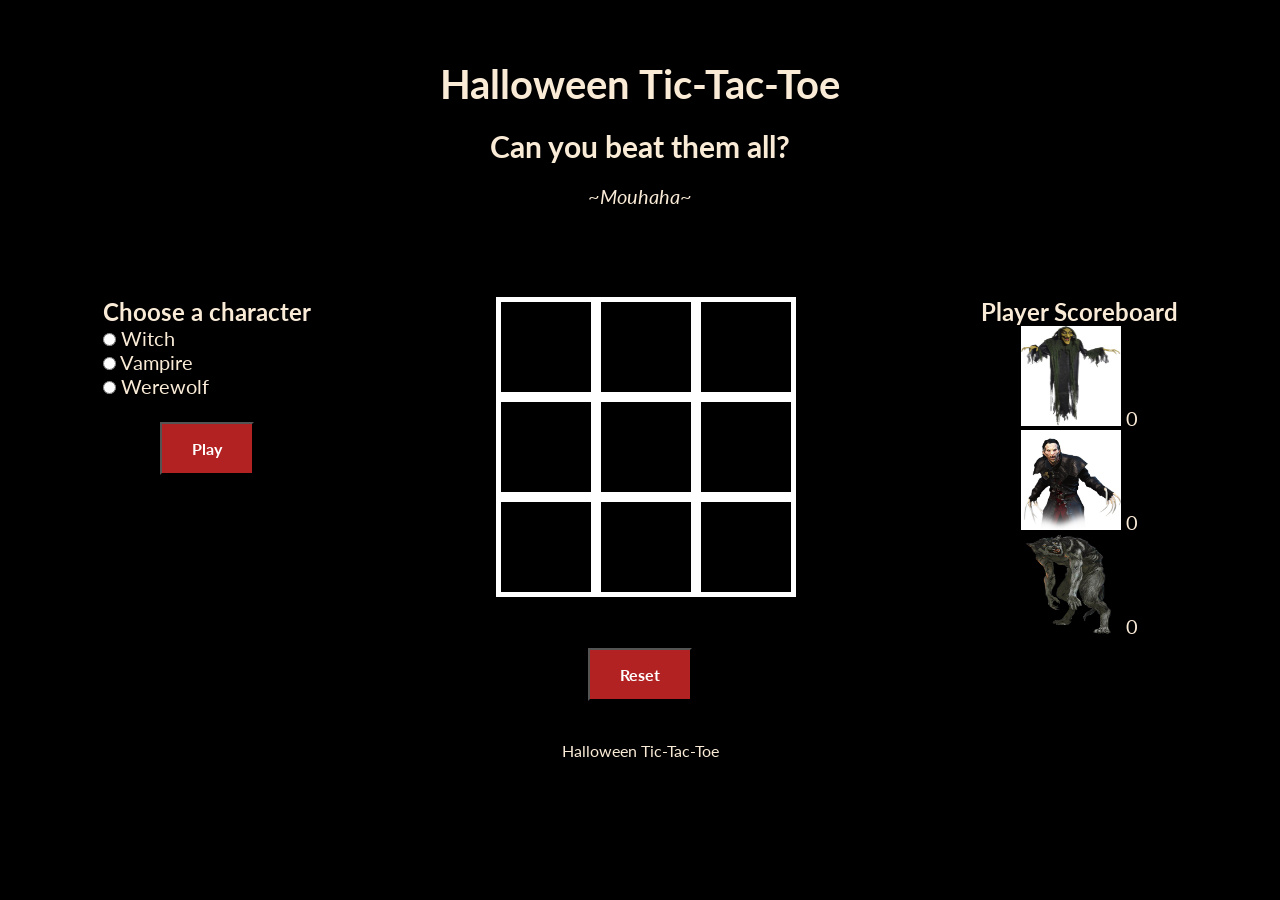
==== index.html @ e2330318 "changes" ====
<!DOCTYPE html>
<html lang="en">
<head>
    <meta charset="UTF-8">
    <meta http-equiv="X-UA-Compatible" content="IE=edge">
    <meta name="viewport" content="width=device-width, initial-scale=1.0">
    <title>Document</title>
    <link rel="stylesheet" href="style.css">
    <link href='https://fonts.googleapis.com/css?family=Lato:300,700,300italic,700italic' rel='stylesheet' type='text/css'>
</head>
<body>
    <main>
        <header>
            <h1 class="game-title">Halloween Tic-Tac-Toe</h1>
            <h2 class="tag-line">Can you beat them all?</h2>
            <p>~Mouhaha~</p>
        </header>
    <h4 id="results"></h4><br>
    <div class="container">
        <div class="gameboard">
            <div data-cell-index="0" class="cell"></div>
            <div data-cell-index="1" class="cell"></div>
            <div data-cell-index="2" class="cell"></div>
            <div data-cell-index="3" class="cell"></div>
            <div data-cell-index="4" class="cell"></div>
            <div data-cell-index="5" class="cell"></div>
            <div data-cell-index="6" class="cell"></div>
            <div data-cell-index="7" class="cell"></div>
            <div data-cell-index="8" class="cell"></div>
        </div>
        <div class="characters">
            <h3>Choose a character</h3>
                <div>
                    <input type="radio" id="Witch" name="voice" value="Witch" />
                    <label for="Witch">Witch</label>
                </div>
                <div>
                    <input type="radio" id="Vampire" name="voice" value="Vampire" />
                    <label for="Vampire">Vampire</label>
                </div>
                <div>
                    <input type="radio" id="Werewolf" name="voice" value="Werewolf" />
                    <label for="Werewolf">Werewolf</label>
                </div><br>
                <button class="buttons" id="play">Play</button>
        </div>
        <div class="scoreboard">
            <h3>Player Scoreboard</h3>
            <ul>
                <li>
                    <a class="players" href="#" data-character="Witch">
                    <img src="images/Witch.jpg" alt="Witch"/></a>
                    <div class="scoreboard" value=0 data-score="Witch">0</div>
                </li>
                <li>
                    <a class="players" href="#" data-character="Vampire">
                    <img src="images/Vampire.jpg" alt="Vampire"/></a>
                    <div class="scoreboard" value=0 data-score="Vampire">0</div>
                </li>
                    <a class="players" href="#" data-character="Werewolf">
                    <img src="images/Werewolf.jpg" alt="Werewolf"/></a>
                    <div class="scoreboard" value=0 data-score="Werewolf">0</div>
                </li>
            </ul>
        </div>
    </div>
    <button class="buttons" id="reset">Reset</button>
    <footer>
        <p>Halloween Tic-Tac-Toe</p>
    </footer>
    </main>
<script src="/script.js"></script>
</body>
</html>
---- style.css ----
* {
    font-family: 'Lato', sans-serif;
    box-sizing: border-box;
    margin: 0 auto;
}

body {
    background-color: black;
    color: antiquewhite;
}

header {
    font-size: 20px;
    width: auto;
    text-align: center;
    padding: 50px;
}

header > h1 {
    padding: 10px;
}

header > h2 {
    padding: 10px;
}

header > p {
    font-style: italic;
    padding: 10px;
}

.container {
    padding: 10px;
    display: flex;
    flex-direction: row;
    flex-wrap: nowrap;
    justify-content: space-evenly;
}

#results {
    text-align: center;
    font-style: italic;
}

.gameboard {
    display: grid;
    order: 2;
    width: 300px;
    height: 300px;
    grid-template-columns: repeat(3, auto);
}

.buttons {
    font-size: 16px;
    font-weight: bold;
    display: flex;
    justify-content: center;
    background-color: firebrick;
    color: white;
    text-align: center;
    padding: 15px 30px;
}

.cell {
    display: flex;
    width: 100px;
    height: 100px;
    align-items: center;
    justify-content: center;
    border: 5px solid white;
    transition: 0.2s ease-in-out;
}

.characters {
    display: block;
    order: 1;
    font-size: 20px;
}

h3 {
    font-size: 24px;
}

.scoreboard {
    display: inline-block;
    order: 3;
    font-size: 20px;
}

.scoreboard > ul {
    list-style-type: none;
}

img {
    display: inline-block;
    height: 100px;
    width: 100px;
}

footer {
    padding: 40px;
    text-align: center;
}
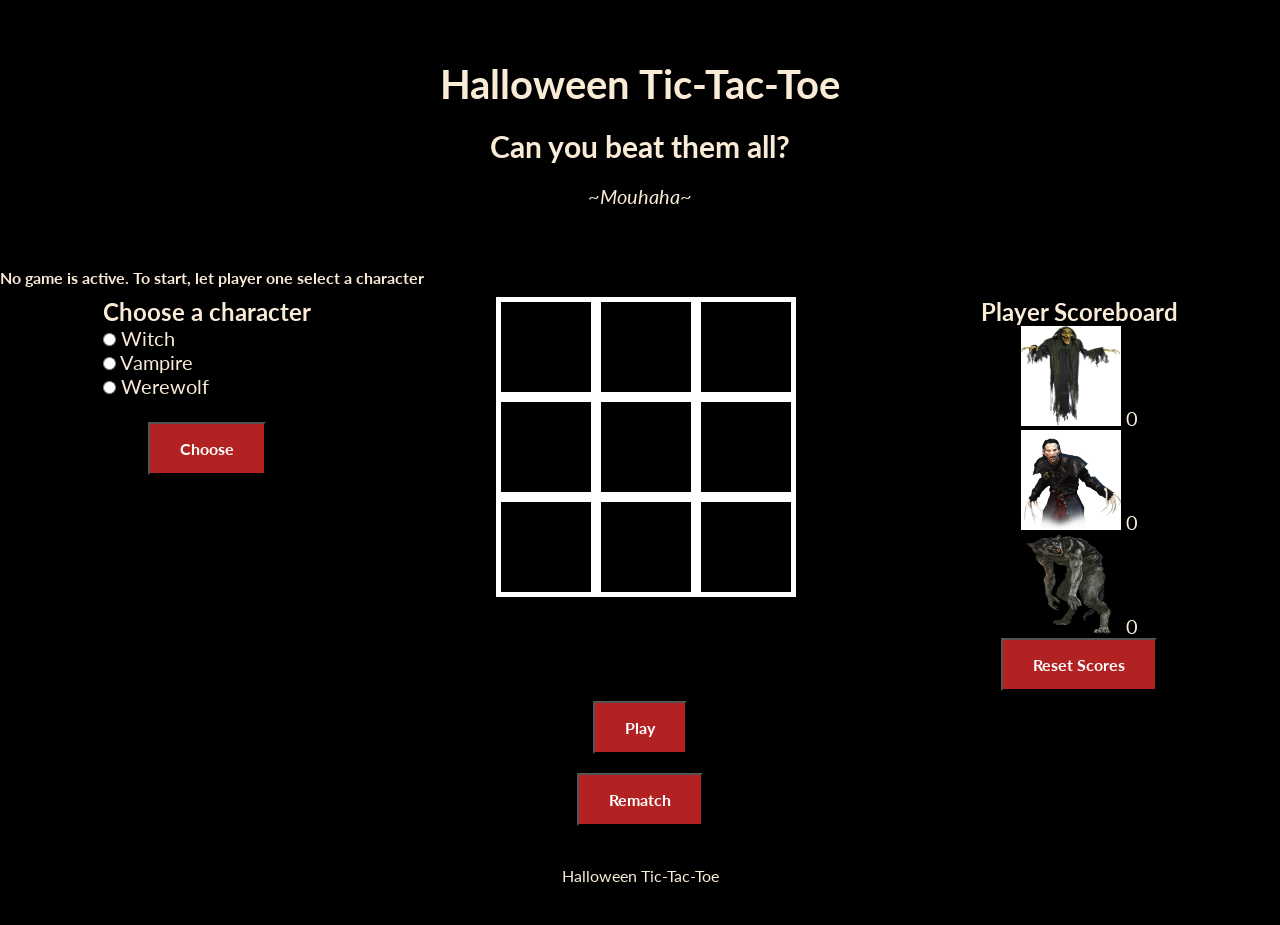
==== commit 8c81eb3a: "update050821" ====
--- a/index.html
+++ b/index.html
@@ -15,60 +15,66 @@
             <h2 class="tag-line">Can you beat them all?</h2>
             <p>~Mouhaha~</p>
         </header>
-    <h4 id="results"></h4><br>
-    <div class="container">
-        <div class="gameboard">
-            <div data-cell-index="0" class="cell"></div>
-            <div data-cell-index="1" class="cell"></div>
-            <div data-cell-index="2" class="cell"></div>
-            <div data-cell-index="3" class="cell"></div>
-            <div data-cell-index="4" class="cell"></div>
-            <div data-cell-index="5" class="cell"></div>
-            <div data-cell-index="6" class="cell"></div>
-            <div data-cell-index="7" class="cell"></div>
-            <div data-cell-index="8" class="cell"></div>
+        <h4 class="results">No game is active. To start, let player one select a character</h4>
+        <div class="container">
+            <div class="gameboard">
+                <div data-cell-index="0" class="cell"></div>
+                <div data-cell-index="1" class="cell"></div>
+                <div data-cell-index="2" class="cell"></div>
+                <div data-cell-index="3" class="cell"></div>
+                <div data-cell-index="4" class="cell"></div>
+                <div data-cell-index="5" class="cell"></div>
+                <div data-cell-index="6" class="cell"></div>
+                <div data-cell-index="7" class="cell"></div>
+                <div data-cell-index="8" class="cell"></div>
+            </div>
+            <div class="characters">
+                <h3>Choose a character</h3>
+                    <div>
+                        <input type="radio" id="Witch" name="voice" value="Witch" />
+                        <label for="Witch">Witch</label>
+                    </div>
+                    <div>
+                        <input type="radio" id="Vampire" name="voice" value="Vampire" />
+                        <label for="Vampire">Vampire</label>
+                    </div>
+                    <div>
+                        <input type="radio" id="Werewolf" name="voice" value="Werewolf" />
+                        <label for="Werewolf">Werewolf</label>
+                    </div><br>
+                    <button class="buttons" id="choose">Choose</button>
+            </div>
+            <div class="scoreboard">
+                <h3>Player Scoreboard</h3>
+                <ul>
+                    <li>
+                        <a class="players" href="#" data-character="Witch">
+                        <img src="images/Witch.jpg" alt="Witch"/></a>
+                        <div class="scoreboard" value=0 data-score="Witch">0</div>
+                    </li>
+                    <li>
+                        <a class="players" href="#" data-character="Vampire">
+                        <img src="images/Vampire.jpg" alt="Vampire"/></a>
+                        <div class="scoreboard" value=0 data-score="Vampire">0</div>
+                    </li>
+                        <a class="players" href="#" data-character="Werewolf">
+                        <img src="images/Werewolf.jpg" alt="Werewolf"/></a>
+                        <div class="scoreboard" value=0 data-score="Werewolf">0</div>
+                    </li>
+                </ul>
+                <div class="reset-game">
+                    <button class="buttons" id="reset">Reset Scores</button>
+                </div>
+            </div>
         </div>
-        <div class="characters">
-            <h3>Choose a character</h3>
-                <div>
-                    <input type="radio" id="Witch" name="voice" value="Witch" />
-                    <label for="Witch">Witch</label>
-                </div>
-                <div>
-                    <input type="radio" id="Vampire" name="voice" value="Vampire" />
-                    <label for="Vampire">Vampire</label>
-                </div>
-                <div>
-                    <input type="radio" id="Werewolf" name="voice" value="Werewolf" />
-                    <label for="Werewolf">Werewolf</label>
-                </div><br>
-                <button class="buttons" id="play">Play</button>
+        <div class="gameplay">
+            <button class="buttons" id="Play">Play</button><br>
+            <button class="buttons" id="Rematch">Rematch</button>
         </div>
-        <div class="scoreboard">
-            <h3>Player Scoreboard</h3>
-            <ul>
-                <li>
-                    <a class="players" href="#" data-character="Witch">
-                    <img src="images/Witch.jpg" alt="Witch"/></a>
-                    <div class="scoreboard" value=0 data-score="Witch">0</div>
-                </li>
-                <li>
-                    <a class="players" href="#" data-character="Vampire">
-                    <img src="images/Vampire.jpg" alt="Vampire"/></a>
-                    <div class="scoreboard" value=0 data-score="Vampire">0</div>
-                </li>
-                    <a class="players" href="#" data-character="Werewolf">
-                    <img src="images/Werewolf.jpg" alt="Werewolf"/></a>
-                    <div class="scoreboard" value=0 data-score="Werewolf">0</div>
-                </li>
-            </ul>
-        </div>
-    </div>
-    <button class="buttons" id="reset">Reset</button>
-    <footer>
-        <p>Halloween Tic-Tac-Toe</p>
-    </footer>
+        <footer>
+            <p>Halloween Tic-Tac-Toe</p>
+        </footer>
     </main>
-<script src="/script.js"></script>
 </body>
+    <script src="script.js"></script>
 </html>
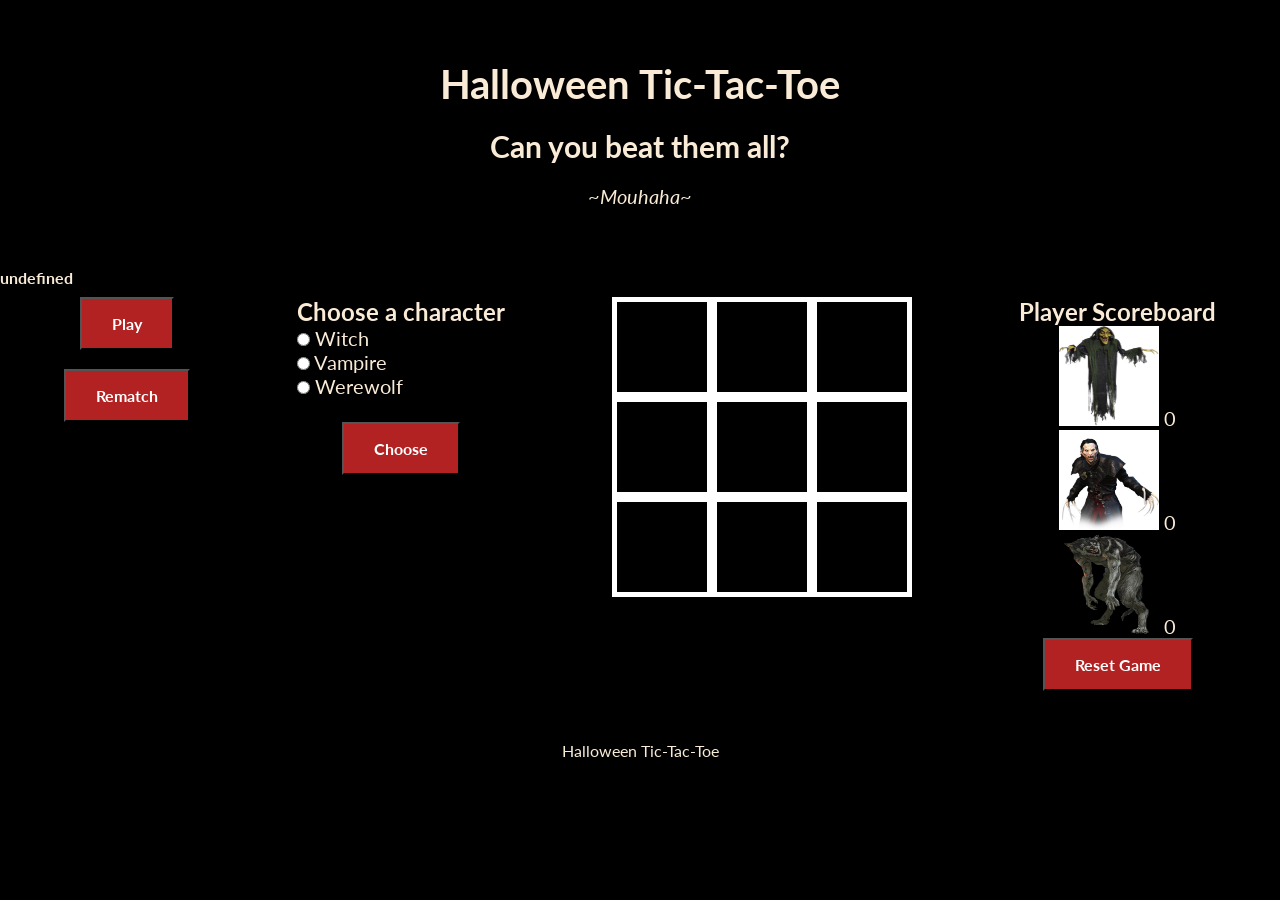
==== commit 3d02cac0: "update050821pt2" ====
--- a/index.html
+++ b/index.html
@@ -27,6 +27,10 @@
                 <div data-cell-index="6" class="cell"></div>
                 <div data-cell-index="7" class="cell"></div>
                 <div data-cell-index="8" class="cell"></div>
+            </div>
+            <div class="gameplay">
+                <button class="buttons" id="Play">Play</button><br>
+                <button class="buttons" id="Rematch">Rematch</button>
             </div>
             <div class="characters">
                 <h3>Choose a character</h3>
@@ -63,13 +67,9 @@
                     </li>
                 </ul>
                 <div class="reset-game">
-                    <button class="buttons" id="reset">Reset Scores</button>
+                    <button class="buttons" id="reset">Reset Game</button>
                 </div>
             </div>
-        </div>
-        <div class="gameplay">
-            <button class="buttons" id="Play">Play</button><br>
-            <button class="buttons" id="Rematch">Rematch</button>
         </div>
         <footer>
             <p>Halloween Tic-Tac-Toe</p>
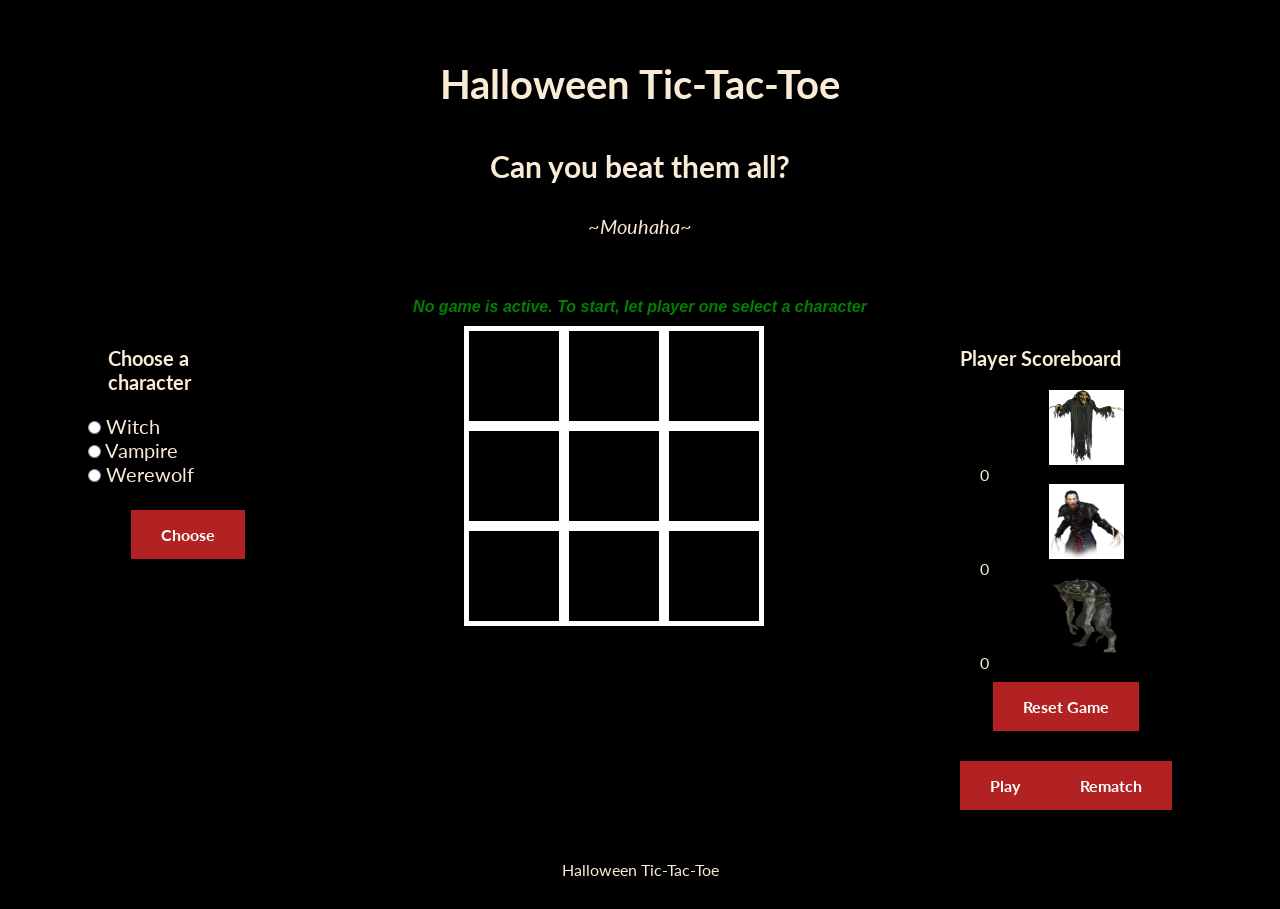
==== commit 2c4a3043: "update 0608v1" ====
--- a/index.html
+++ b/index.html
@@ -4,7 +4,7 @@
     <meta charset="UTF-8">
     <meta http-equiv="X-UA-Compatible" content="IE=edge">
     <meta name="viewport" content="width=device-width, initial-scale=1.0">
-    <title>Document</title>
+    <title>Halloween Tic-Tac-Toe</title>
     <link rel="stylesheet" href="style.css">
     <link href='https://fonts.googleapis.com/css?family=Lato:300,700,300italic,700italic' rel='stylesheet' type='text/css'>
 </head>
@@ -27,10 +27,6 @@
                 <div data-cell-index="6" class="cell"></div>
                 <div data-cell-index="7" class="cell"></div>
                 <div data-cell-index="8" class="cell"></div>
-            </div>
-            <div class="gameplay">
-                <button class="buttons" id="Play">Play</button><br>
-                <button class="buttons" id="Rematch">Rematch</button>
             </div>
             <div class="characters">
                 <h3>Choose a character</h3>
@@ -67,7 +63,11 @@
                     </li>
                 </ul>
                 <div class="reset-game">
-                    <button class="buttons" id="reset">Reset Game</button>
+                    <button class="buttons" id="Reset">Reset Game</button>
+                </div>
+                <div class="gameplay">
+                    <button class="buttons" id="Play">Play</button><br>
+                    <button class="buttons" id="Rematch">Rematch</button>
                 </div>
             </div>
         </div>
--- a/style.css
+++ b/style.css
@@ -13,15 +13,15 @@
     font-size: 20px;
     width: auto;
     text-align: center;
-    padding: 50px;
+    padding: 40px;
 }
 
 header > h1 {
-    padding: 10px;
+    padding: 20px 10px;
 }
 
 header > h2 {
-    padding: 10px;
+    padding: 20px 10px;
 }
 
 header > p {
@@ -30,16 +30,18 @@
 }
 
 .container {
-    padding: 10px;
     display: flex;
     flex-direction: row;
-    flex-wrap: nowrap;
-    justify-content: space-evenly;
+    flex-wrap: wrap;
+    justify-content: space-between;
 }
 
-#results {
+.results {
     text-align: center;
+    font-size: 16px;
     font-style: italic;
+    color: green;
+    padding: 10px;
 }
 
 .gameboard {
@@ -48,6 +50,12 @@
     width: 300px;
     height: 300px;
     grid-template-columns: repeat(3, auto);
+}
+.gameplay {
+    display: flex;
+    flex-direction: row;
+    order: 2;
+    padding: 20px;
 }
 
 .buttons {
@@ -59,6 +67,7 @@
     color: white;
     text-align: center;
     padding: 15px 30px;
+    border-style: none;
 }
 
 .cell {
@@ -70,21 +79,26 @@
     border: 5px solid white;
     transition: 0.2s ease-in-out;
 }
+.cell:hover {
+    background-color: bisque;
+}
 
 .characters {
     display: block;
     order: 1;
     font-size: 20px;
+    width: 200px;
+    height: 200px;
 }
 
 h3 {
-    font-size: 24px;
+    font-size: 20px;
+    padding: 20px;
 }
 
 .scoreboard {
     display: inline-block;
     order: 3;
-    font-size: 20px;
 }
 
 .scoreboard > ul {
@@ -92,12 +106,17 @@
 }
 
 img {
-    display: inline-block;
-    height: 100px;
-    width: 100px;
+    display: flex;
+    flex-direction: row;
+    height: 75px;
+    width: 75px;
+}
+
+.reset-game {
+    padding: 10px;
 }
 
 footer {
-    padding: 40px;
+    padding: 30px;
     text-align: center;
 }
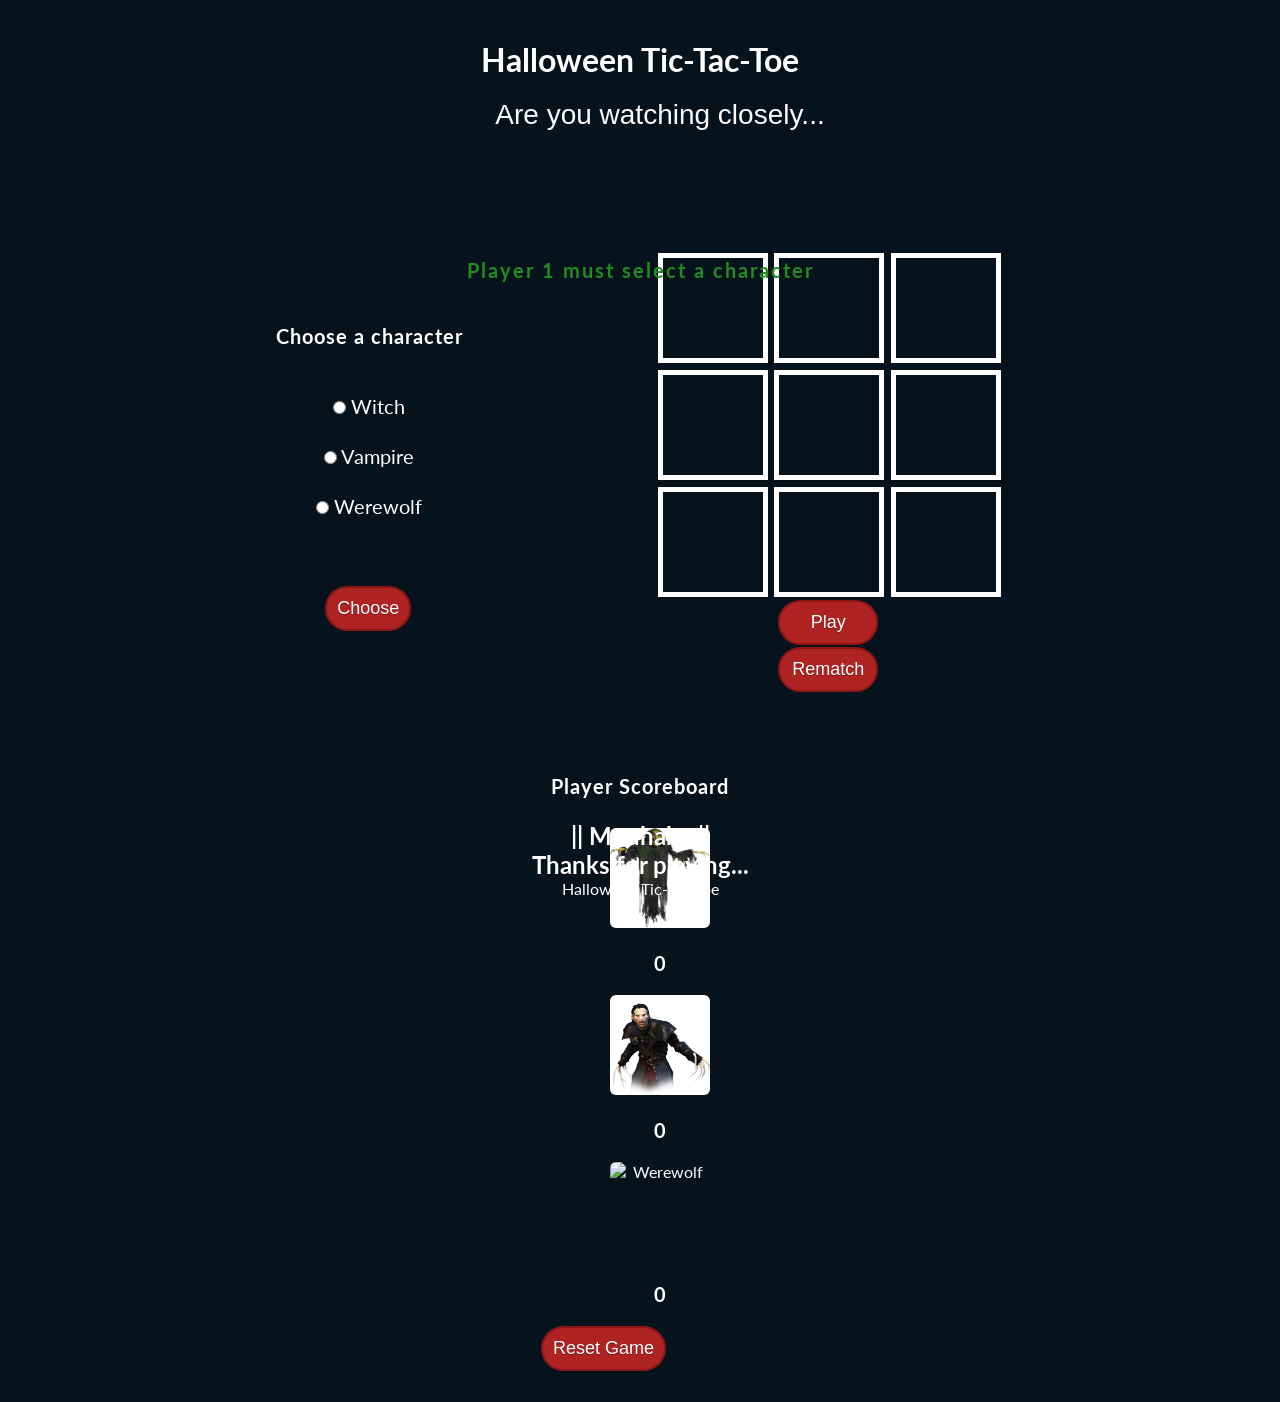
==== commit 06c59886: "close to final" ====
--- a/index.html
+++ b/index.html
@@ -12,21 +12,26 @@
     <main>
         <header>
             <h1 class="game-title">Halloween Tic-Tac-Toe</h1>
-            <h2 class="tag-line">Can you beat them all?</h2>
-            <p>~Mouhaha~</p>
+            <div class="scary">
+                <div class="text"></div>
+              </div>
         </header>
-        <h4 class="results">No game is active. To start, let player one select a character</h4>
+        <h4 class="results">Player 1 must select a character</h4>
         <div class="container">
-            <div class="gameboard">
-                <div data-cell-index="0" class="cell"></div>
-                <div data-cell-index="1" class="cell"></div>
-                <div data-cell-index="2" class="cell"></div>
-                <div data-cell-index="3" class="cell"></div>
-                <div data-cell-index="4" class="cell"></div>
-                <div data-cell-index="5" class="cell"></div>
-                <div data-cell-index="6" class="cell"></div>
-                <div data-cell-index="7" class="cell"></div>
-                <div data-cell-index="8" class="cell"></div>
+            <div class="gameplay">
+                <div class="gameboard">
+                    <div data-cell-index="0" class="cell"></div>
+                    <div data-cell-index="1" class="cell"></div>
+                    <div data-cell-index="2" class="cell"></div>
+                    <div data-cell-index="3" class="cell"></div>
+                    <div data-cell-index="4" class="cell"></div>
+                    <div data-cell-index="5" class="cell"></div>
+                    <div data-cell-index="6" class="cell"></div>
+                    <div data-cell-index="7" class="cell"></div>
+                    <div data-cell-index="8" class="cell"></div>
+                </div>
+                <button class="buttons" id="Play">Play</button><br>
+                <button class="buttons" id="Rematch">Rematch</button>
             </div>
             <div class="characters">
                 <h3>Choose a character</h3>
@@ -48,30 +53,28 @@
                 <h3>Player Scoreboard</h3>
                 <ul>
                     <li>
-                        <a class="players" href="#" data-character="Witch">
                         <img src="images/Witch.jpg" alt="Witch"/></a>
-                        <div class="scoreboard" value=0 data-score="Witch">0</div>
+                        <div class="score" data-character="Witch">0</div>
                     </li>
                     <li>
-                        <a class="players" href="#" data-character="Vampire">
                         <img src="images/Vampire.jpg" alt="Vampire"/></a>
-                        <div class="scoreboard" value=0 data-score="Vampire">0</div>
+                        <div class="score" data-character="Vampire">0</div>
                     </li>
-                        <a class="players" href="#" data-character="Werewolf">
-                        <img src="images/Werewolf.jpg" alt="Werewolf"/></a>
-                        <div class="scoreboard" value=0 data-score="Werewolf">0</div>
+                        <img src="images/werewolfnew.jpg" alt="Werewolf"/></a>
+                        <div class="score" data-character="Werewolf">0</div>
                     </li>
                 </ul>
                 <div class="reset-game">
                     <button class="buttons" id="Reset">Reset Game</button>
                 </div>
-                <div class="gameplay">
-                    <button class="buttons" id="Play">Play</button><br>
-                    <button class="buttons" id="Rematch">Rematch</button>
-                </div>
             </div>
         </div>
         <footer>
+            <h2>
+                <p>|| Mouhaha ||</p>
+
+                <p>Thanks for playing...</p>
+            </h2>
             <p>Halloween Tic-Tac-Toe</p>
         </footer>
     </main>
--- a/style.css
+++ b/style.css
@@ -1,73 +1,119 @@
 * {
     font-family: 'Lato', sans-serif;
-    box-sizing: border-box;
-    margin: 0 auto;
+    margin: auto;
+    max-width: 980px;
 }
 
 body {
-    background-color: black;
-    color: antiquewhite;
+    background-color: rgb(7, 19, 28);
+    color: white;
 }
 
 header {
-    font-size: 20px;
-    width: auto;
     text-align: center;
     padding: 40px;
 }
 
-header > h1 {
-    padding: 20px 10px;
-}
-
-header > h2 {
-    padding: 20px 10px;
-}
-
-header > p {
-    font-style: italic;
-    padding: 10px;
-}
-
 .container {
-    display: flex;
+    height: 600px;
+    display: flex;
+    justify-content: center;
     flex-direction: row;
     flex-wrap: wrap;
-    justify-content: space-between;
+    justify-content: space-evenly;
+
+@media screen and (min-width: 600px) { 
+        padding: 0 30px;
+}
 }
 
 .results {
-    text-align: center;
-    font-size: 16px;
-    font-style: italic;
-    color: green;
-    padding: 10px;
+    position: absolute;
+    top: 30%;
+    left: 50%;
+    transform: translate(-50%, -50%);
+    text-align: center;
+    font-size: 20px;
+    color: rgb(34,139,34);
+    padding: 10px;
+    transition: text-indent .5s;
+    letter-spacing: 0.1em;
+    line-height: 26px;
+}
+
+.results:hover {
+    text-indent: 5px;
+    transition: text-indent .5s;
+    animation:  shake 0.8s;
+  }
+  
+  @keyframes shake{
+    0%{
+      transform: translateX(0)
+    }
+    25%{
+      transform: translateX(25px);
+    }
+      
+    50%{
+      transform: translateX(-25px);
+    }
+    100%{
+      transform: translateX(0px);
+    }
+}
+
+.text:hover::before {
+    display: inline-block;
+    content: '&#x2708;︎';
 }
 
 .gameboard {
     display: grid;
+    order: 1;
+    width: 350px;
+    height: 350px;
+    grid-template-columns: repeat(3, auto);
+}
+.gameplay {
+    display: flex;
+    flex-direction: column;
+    align-items: center;
+    justify-content:space-evenly;
     order: 2;
-    width: 300px;
-    height: 300px;
-    grid-template-columns: repeat(3, auto);
-}
-.gameplay {
-    display: flex;
-    flex-direction: row;
+    padding: 40px;
+}
+.gameplay > #Play {
     order: 2;
-    padding: 20px;
+    padding: 10px;
+    width: 100px;
+}
+.gameplay > #Rematch {
+    order: 3;
+    padding: 10px;
+    width: 100px;
 }
 
 .buttons {
-    font-size: 16px;
-    font-weight: bold;
-    display: flex;
-    justify-content: center;
-    background-color: firebrick;
+    display:inline-block;
+    padding:0.3em 1.2em;
+    margin:0 0.1em 0.1em 0;
+    padding: 10px;
+    font-size: 18px;
+    border: 0.16em solid rgb(140,22,22);
+    background-color: rgb(176, 35, 35);
+    border-radius: 2em;
+    box-sizing: border-box;
+    text-decoration:none;
+    font-weight:300;
     color: white;
-    text-align: center;
-    padding: 15px 30px;
-    border-style: none;
+    text-shadow: 0 0.04em 0.04em rgba(0,0,0,0.35);
+    text-align: center;
+    transition: all 0.2s;
+}
+
+.buttons:hover {
+    border-color: rgb(235, 109, 109);
 }
 
 .cell {
@@ -80,36 +126,61 @@
     transition: 0.2s ease-in-out;
 }
 .cell:hover {
-    background-color: bisque;
+    border-color: rgb(176, 35, 35);
+    color: yellow;
+    font-size:
+    transition: 0.2s ease-in-out;
 }
 
 .characters {
     display: block;
+    padding: 20px;
     order: 1;
     font-size: 20px;
-    width: 200px;
-    height: 200px;
+    line-height: 50px;
+    text-align: center;
 }
 
 h3 {
     font-size: 20px;
     padding: 20px;
+    letter-spacing: 0.05em;
 }
 
 .scoreboard {
-    display: inline-block;
+    display: block;
     order: 3;
+    padding: 20px;
+}
+
+.score {
+    text-align: center;
+    font-size: 20px;
+    color: white;
+    font-weight: bold;
+    padding: 10px;
+}
+
+.score:hover {
+    color: yellow;
 }
 
 .scoreboard > ul {
     list-style-type: none;
+    text-align: center;
 }
 
 img {
-    display: flex;
-    flex-direction: row;
-    height: 75px;
-    width: 75px;
+    display: inline-block;
+    border: 1px yellow;
+    height: 100px;
+    width: 100px;
+    padding: 10px;
+    border-radius: 1em;
+}
+
+img:hover {
+    border: 5px yellow;
 }
 
 .reset-game {
@@ -119,4 +190,22 @@
 footer {
     padding: 30px;
     text-align: center;
+}
+
+.scary {
+    padding: 20px;
+    height: 100%;
+    width: 100%;
+    justify-content: center;
+    align-items: center;
+    display: flex;
+}
+
+.text {
+    font-weight:100;
+    font-size: 28px;
+    color: #FAFAFA;
+}
+.dud {
+    color: #757575;
 }
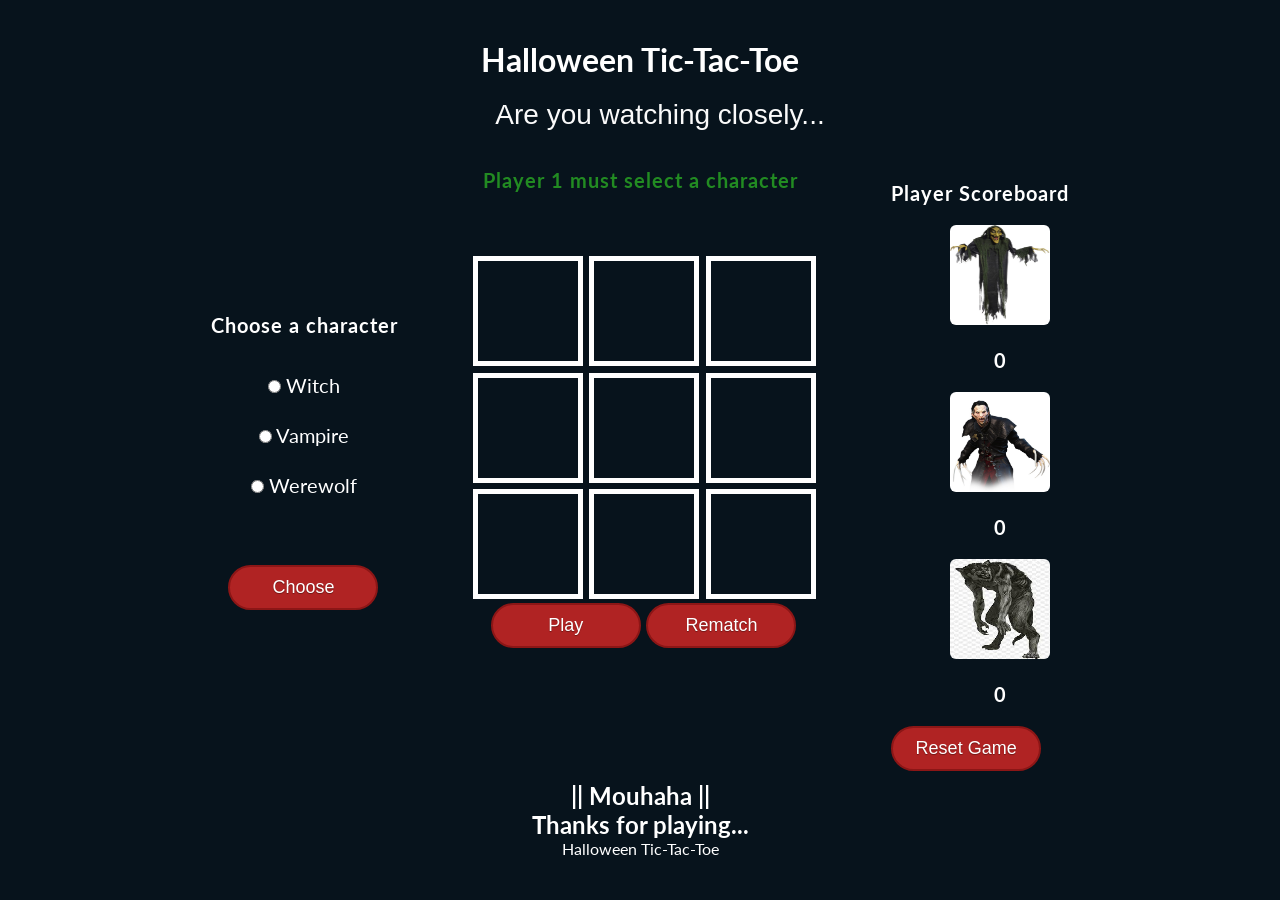
==== commit a7d0fe62: "update" ====
--- a/index.html
+++ b/index.html
@@ -30,8 +30,10 @@
                     <div data-cell-index="7" class="cell"></div>
                     <div data-cell-index="8" class="cell"></div>
                 </div>
-                <button class="buttons" id="Play">Play</button><br>
-                <button class="buttons" id="Rematch">Rematch</button>
+                <div class="gameButtons">
+                    <button class="buttons" id="Play">Play</button>
+                    <button class="buttons" id="Rematch">Rematch</button>
+                </div>
             </div>
             <div class="characters">
                 <h3>Choose a character</h3>
--- a/style.css
+++ b/style.css
@@ -11,16 +11,17 @@
 
 header {
     text-align: center;
-    padding: 40px;
+    padding-top: 40px;
 }
 
 .container {
     height: 600px;
     display: flex;
     justify-content: center;
-    flex-direction: row;
+    flex-direction: column;
     flex-wrap: wrap;
     justify-content: space-evenly;
+    align-items: center;
 
 @media screen and (min-width: 600px) { 
         padding: 0 30px;
@@ -29,7 +30,7 @@
 
 .results {
     position: absolute;
-    top: 30%;
+    top: 20%;
     left: 50%;
     transform: translate(-50%, -50%);
     text-align: center;
@@ -37,8 +38,7 @@
     color: rgb(34,139,34);
     padding: 10px;
     transition: text-indent .5s;
-    letter-spacing: 0.1em;
-    line-height: 26px;
+    letter-spacing: 0.05em;
 }
 
 .results:hover {
@@ -83,6 +83,9 @@
     order: 2;
     padding: 40px;
 }
+.gameButtons {
+    order: 2;
+}
 .gameplay > #Play {
     order: 2;
     padding: 10px;
@@ -94,7 +97,7 @@
     width: 100px;
 }
 
-.buttons {
+button {
     display:inline-block;
     padding:0.3em 1.2em;
     margin:0 0.1em 0.1em 0;
@@ -110,6 +113,7 @@
     text-shadow: 0 0.04em 0.04em rgba(0,0,0,0.35);
     text-align: center;
     transition: all 0.2s;
+    min-width: 150px;
 }
 
 .buttons:hover {
@@ -143,7 +147,7 @@
 
 h3 {
     font-size: 20px;
-    padding: 20px;
+    padding: 10px;
     letter-spacing: 0.05em;
 }
 
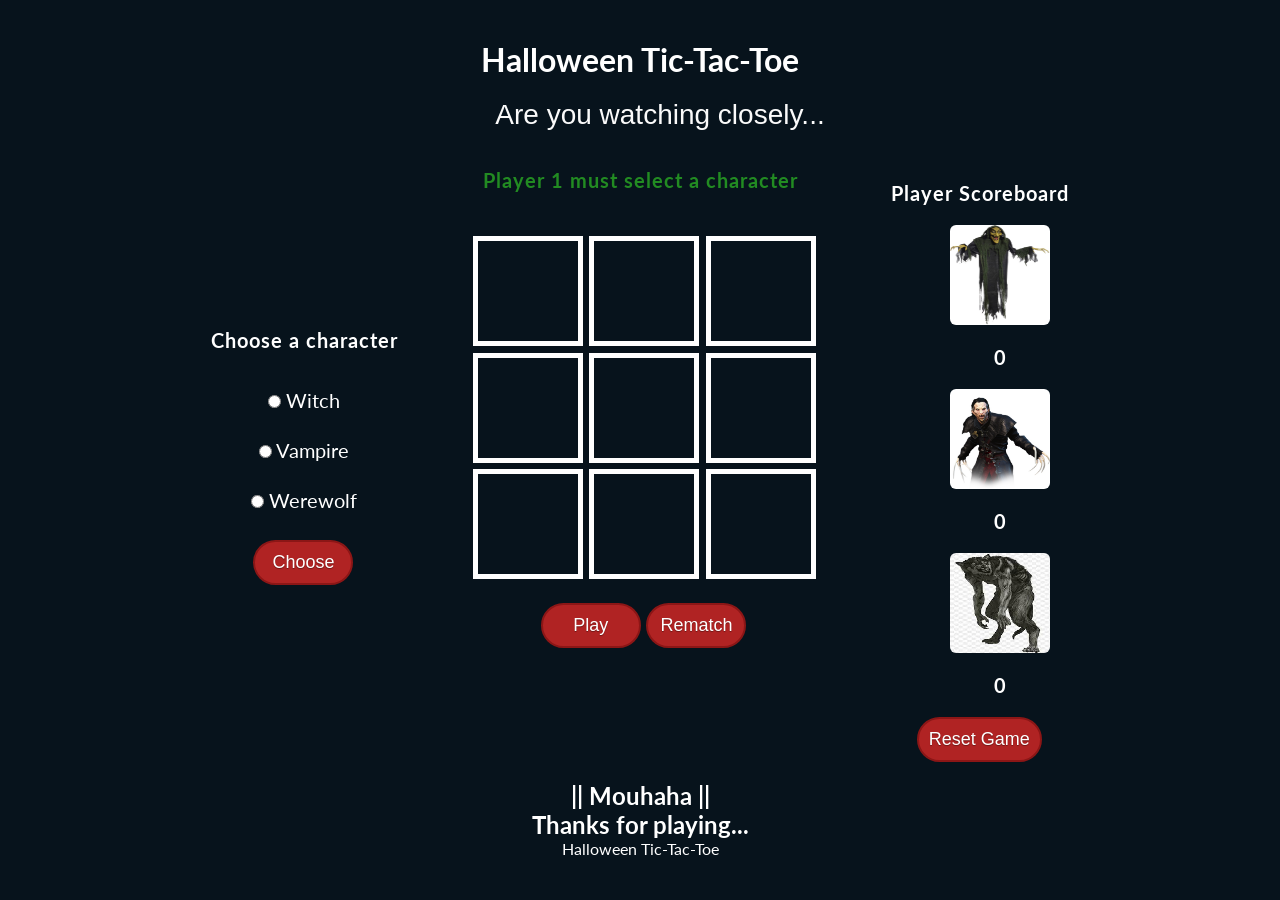
==== commit d73593ec: "final" ====
--- a/index.html
+++ b/index.html
@@ -48,8 +48,10 @@
                     <div>
                         <input type="radio" id="Werewolf" name="voice" value="Werewolf" />
                         <label for="Werewolf">Werewolf</label>
-                    </div><br>
+                    </div>
+                <div class="chooseButton">
                     <button class="buttons" id="choose">Choose</button>
+                </div>
             </div>
             <div class="scoreboard">
                 <h3>Player Scoreboard</h3>
--- a/style.css
+++ b/style.css
@@ -85,6 +85,7 @@
 }
 .gameButtons {
     order: 2;
+    padding: 20px;
 }
 .gameplay > #Play {
     order: 2;
@@ -95,6 +96,9 @@
     order: 3;
     padding: 10px;
     width: 100px;
+}
+.chooseButton {
+    padding: 10px;
 }
 
 button {
@@ -113,7 +117,7 @@
     text-shadow: 0 0.04em 0.04em rgba(0,0,0,0.35);
     text-align: center;
     transition: all 0.2s;
-    min-width: 150px;
+    min-width: 100px;
 }
 
 .buttons:hover {
@@ -132,17 +136,20 @@
 .cell:hover {
     border-color: rgb(176, 35, 35);
     color: yellow;
-    font-size:
+    font-size: 20px;
     transition: 0.2s ease-in-out;
 }
 
 .characters {
-    display: block;
+    display: flex;
+    flex-direction: column;
+    flex-wrap: wrap;
     padding: 20px;
     order: 1;
     font-size: 20px;
     line-height: 50px;
     text-align: center;
+    justify-content: center;
 }
 
 h3 {
@@ -152,9 +159,12 @@
 }
 
 .scoreboard {
-    display: block;
+    display: flex;
     order: 3;
     padding: 20px;
+    flex-direction: column;
+    flex-wrap: wrap;
+    align-content: center;
 }
 
 .score {
@@ -175,20 +185,19 @@
 }
 
 img {
-    display: inline-block;
-    border: 1px yellow;
+    display: flex;
     height: 100px;
     width: 100px;
     padding: 10px;
     border-radius: 1em;
-}
-
-img:hover {
-    border: 5px yellow;
+    flex-wrap: wrap;
+    align-content: center;
 }
 
 .reset-game {
     padding: 10px;
+    justify-content: flex-end;
+    display: flex;
 }
 
 footer {
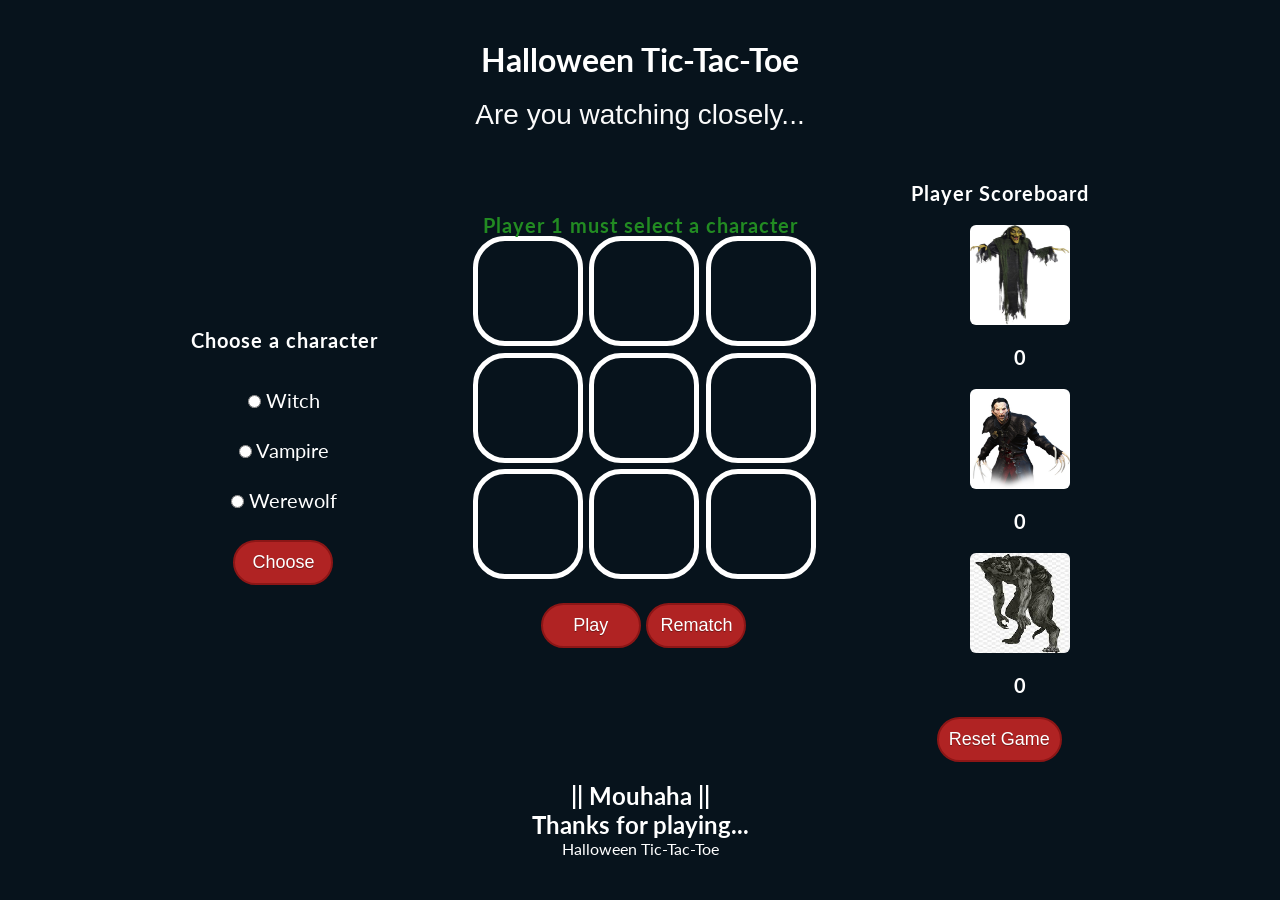
==== commit eb9a1f05: "updates" ====
--- a/index.html
+++ b/index.html
@@ -57,14 +57,14 @@
                 <h3>Player Scoreboard</h3>
                 <ul>
                     <li>
-                        <img src="images/Witch.jpg" alt="Witch"/></a>
+                        <img src="images/Witch.jpg" alt="Witch"/>
                         <div class="score" data-character="Witch">0</div>
                     </li>
                     <li>
-                        <img src="images/Vampire.jpg" alt="Vampire"/></a>
+                        <img src="images/Vampire.jpg" alt="Vampire"/>
                         <div class="score" data-character="Vampire">0</div>
                     </li>
-                        <img src="images/werewolfnew.jpg" alt="Werewolf"/></a>
+                        <img src="images/werewolfnew.jpg" alt="Werewolf"/>
                         <div class="score" data-character="Werewolf">0</div>
                     </li>
                 </ul>
--- a/style.css
+++ b/style.css
@@ -3,15 +3,25 @@
     margin: auto;
     max-width: 980px;
 }
-
+@media only screen 
+and (min-device-width : 320px) 
+and (max-device-width : 480px) { 
+*   {
+    height: 100vh; /* Use vh as a fallback for browsers that do not support Custom Properties */
+    height: calc(var(--vh, 1vh) * 100);
+    margin: 0 auto;
+    max-width: 30%;
+    }
+}
 body {
     background-color: rgb(7, 19, 28);
     color: white;
 }
 
 header {
-    text-align: center;
     padding-top: 40px;
+    flex-wrap: wrap;
+    display: flex;
 }
 
 .container {
@@ -22,15 +32,12 @@
     flex-wrap: wrap;
     justify-content: space-evenly;
     align-items: center;
-
-@media screen and (min-width: 600px) { 
-        padding: 0 30px;
-}
 }
 
 .results {
     position: absolute;
-    top: 20%;
+    flex-wrap: wrap;
+    top: 25%;
     left: 50%;
     transform: translate(-50%, -50%);
     text-align: center;
@@ -73,10 +80,12 @@
     order: 1;
     width: 350px;
     height: 350px;
+    border-radius: 2em;
     grid-template-columns: repeat(3, auto);
 }
 .gameplay {
     display: flex;
+    flex-wrap: wrap;
     flex-direction: column;
     align-items: center;
     justify-content:space-evenly;
@@ -132,12 +141,14 @@
     justify-content: center;
     border: 5px solid white;
     transition: 0.2s ease-in-out;
+    border-radius: 2em;
+    
 }
 .cell:hover {
     border-color: rgb(176, 35, 35);
     color: yellow;
     font-size: 20px;
-    transition: 0.2s ease-in-out;
+    transition: 0.5s ease-in-out;
 }
 
 .characters {
@@ -153,9 +164,11 @@
 }
 
 h3 {
+    display: flex;
     font-size: 20px;
     padding: 10px;
     letter-spacing: 0.05em;
+    flex-wrap: wrap;
 }
 
 .scoreboard {
@@ -193,7 +206,12 @@
     flex-wrap: wrap;
     align-content: center;
 }
-
+img:hover{
+    opacity:0.4; /* how much transparent you want image to be*/
+    filter:alpha(opacity=80); /* browser fix*/
+    -webkit-opacity:0.4; /*vendor prefixes for website browsers*/
+    -moz-opacity:0.4; /* same as above, edited thankx to @ Daniel_Lisik  */
+}
 .reset-game {
     padding: 10px;
     justify-content: flex-end;
@@ -201,8 +219,14 @@
 }
 
 footer {
+    display: flex;
+    flex-wrap: wrap;
     padding: 30px;
     text-align: center;
+    align-content: center;
+    justify-content: center;
+    align-items: center;
+    flex-direction: column;
 }
 
 .scary {
